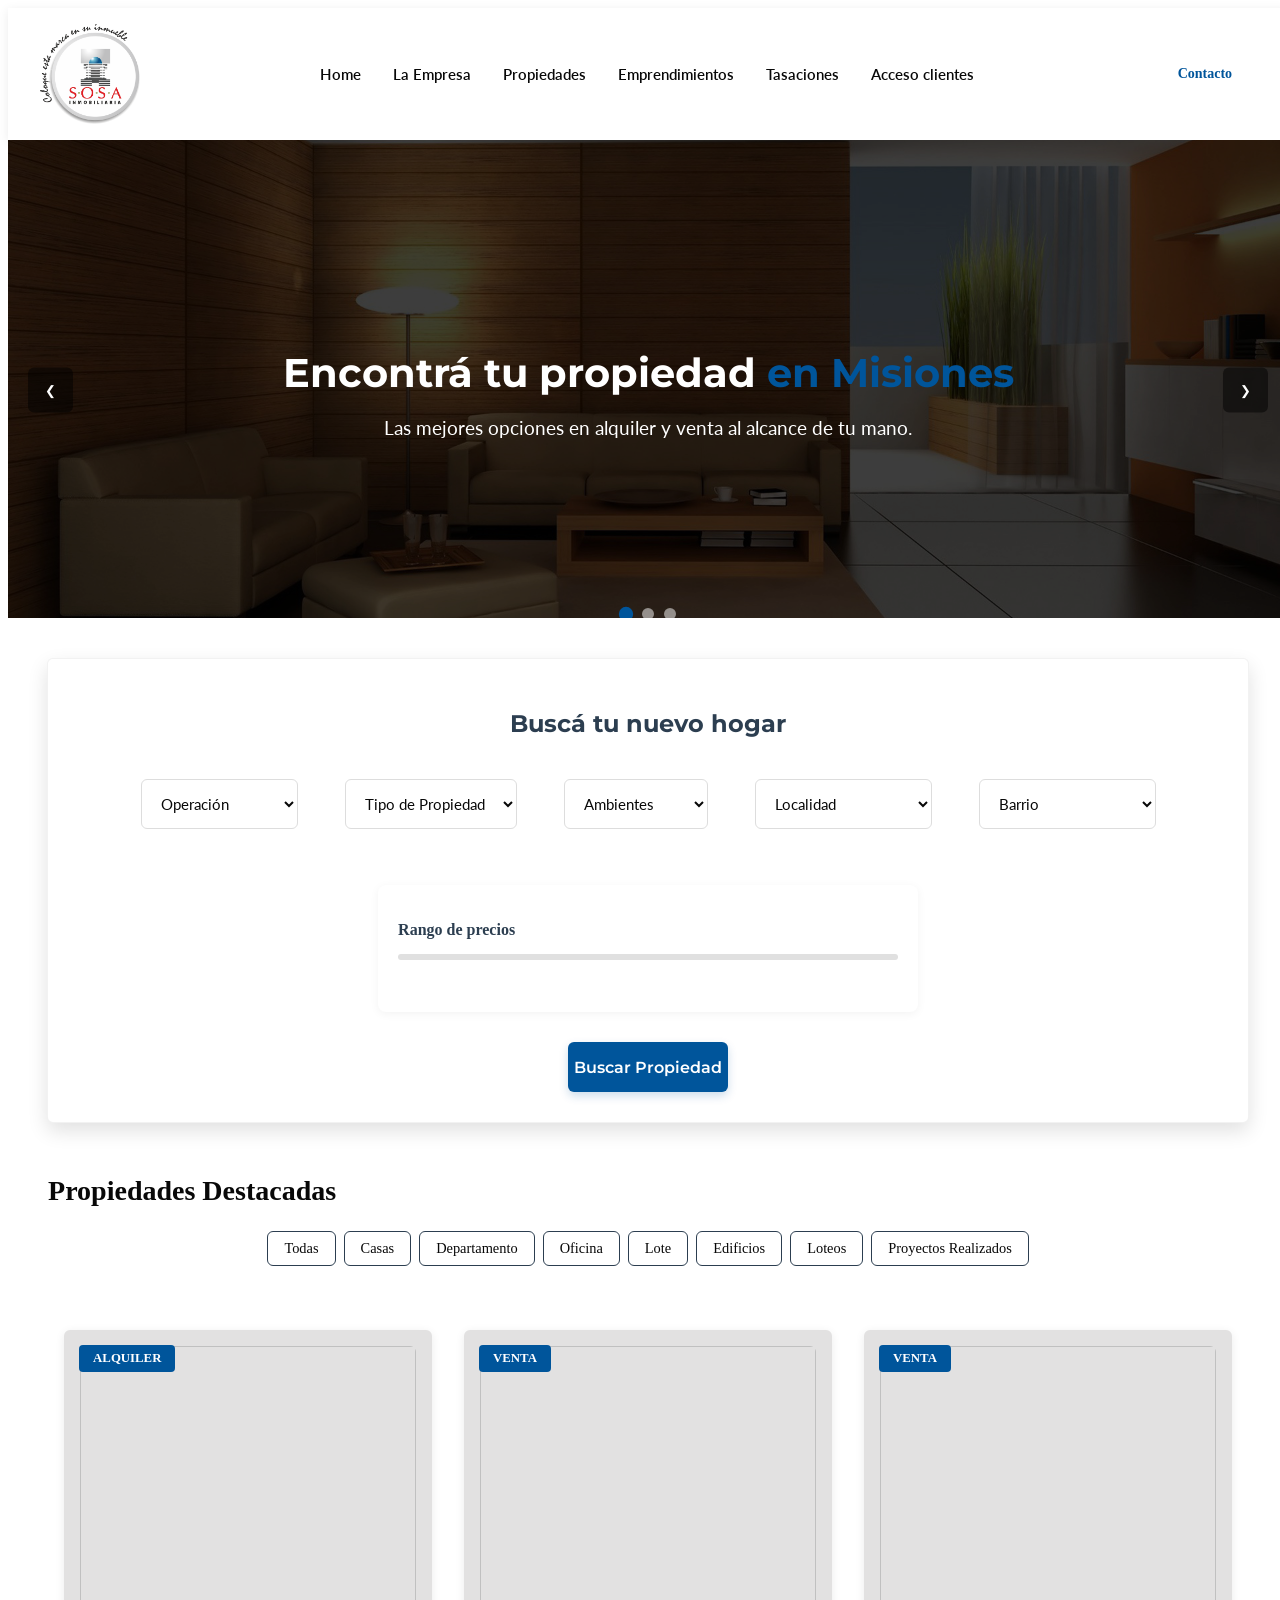
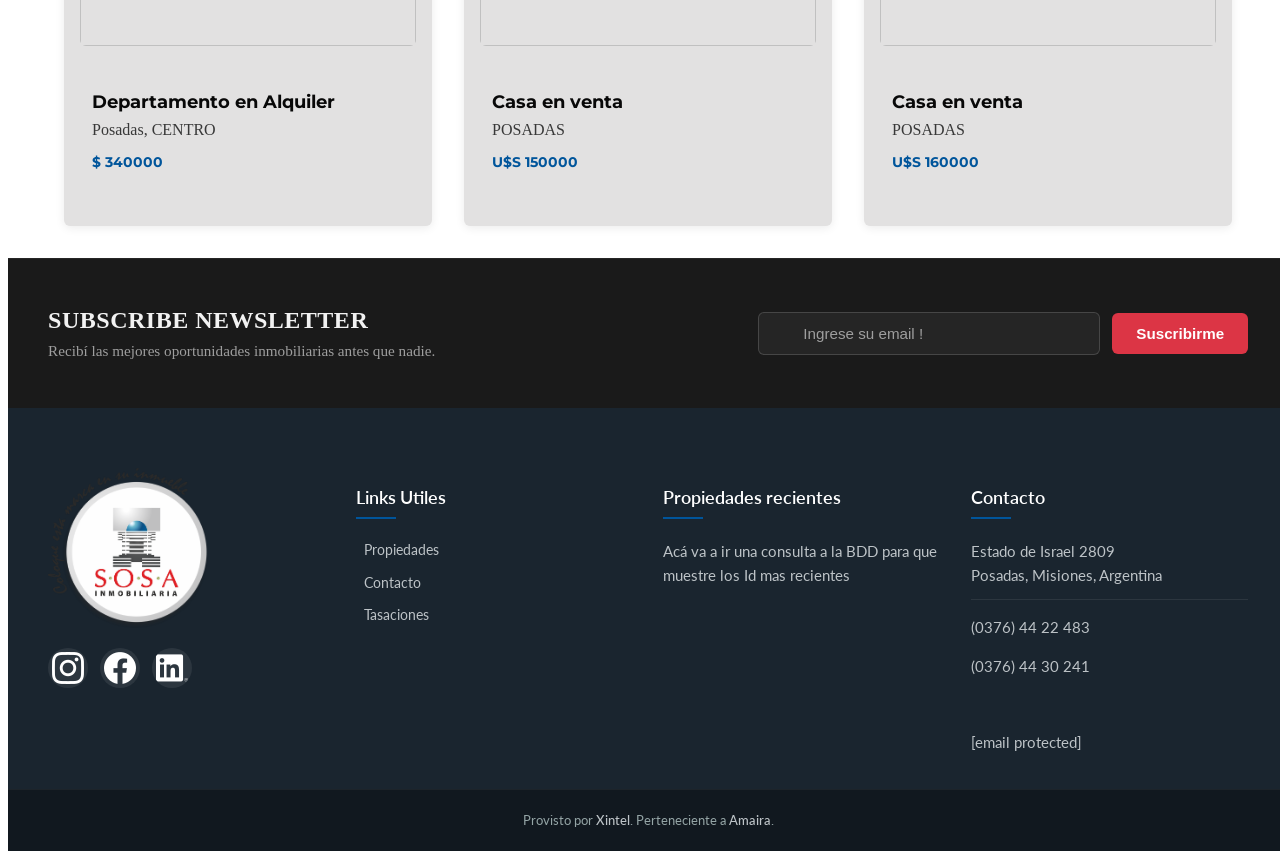
==== index.html @ c5b13b6d "Show: vistas y diseño" ====
<!doctype html>
<html class="no-js" lang="es">
    <head>
        <meta charset="UTF-8">
        <meta http-equiv="x-ua-compatible" content="ie=edge">
        <meta name="viewport" content="width=device-width, initial-scale=1.0">
        <title>Propiedades en alquiler y venta en Misiones</title>    
        <link rel="shortcut icon" type="image/x-icon" href="images/fav.png">
        
        <!-- CSS Estándar -->
        <link rel="stylesheet" href="css/bootstrap.min.css">
        <link rel="stylesheet" href="css/font-awesome.min.css">
        <link rel="stylesheet" href="css/nivo-slider.css">
        <link rel="stylesheet" href="css/jquery-ui.min.css">
        <link rel="stylesheet" href="css/styles-index.css">
        <link rel="stylesheet" href="css/responsive.css">
        
        <!-- Modernizr -->
        <script src="js/vendor/modernizr-2.8.3.min.js"></script>
        <link rel="stylesheet" href="https://code.jquery.com/ui/1.13.2/themes/base/jquery-ui.css">
        <script src="https://code.jquery.com/jquery-3.6.0.min.js"></script>
        <script src="https://code.jquery.com/ui/1.13.2/jquery-ui.min.js"></script>
    </head>
    <body>

<!-- Header Area Start Here -->
    <header class="main-header">
        <a href="index.html" class="logo">
            <img src="img/logo_empresa.png" alt="Logo Empresa">
        </a>
        <nav class="nav-menu">
            <ul>
                <li><a href="index.html" class="active">Home</a></li>
                <li><a href="laEmpresa.html">La Empresa</a></li>
                <li class="has-sub-menu">
                    <a href="#">Propiedades</a>
                    <ul class="sub-menu">
                        <li><a href="#propiedades">En venta</a></li>
                        <li><a href="#propiedades">En Alquiler</a></li>
                    </ul>
                </li>
                <li><a href="emprendimientos.html">Emprendimientos</a></li>
                <li><a href="tasaciones.html">Tasaciones</a></li>
                <li><a href="https://xintel.com.ar/alquileres/index.php?codemp=SOS" target="_blank">Acceso clientes</a></li>
            </ul>
        </nav>
        <a href="contacto.php" class="btn-contacto">Contacto</a>
    </header>
<!-- Header Area End Here -->        
        
    <!-- Slider / Hero Section Optimizado -->
    <div class="custom-slider">
        <div class="slides-container">
            <div class="slide active" style="background-image: url('img/1.jpg');">
                <div class="slide-content">
                    <h1>Encontrá tu propiedad <span>en Misiones</span></h1>
                    <p>Las mejores opciones en alquiler y venta al alcance de tu mano.</p>
                </div>
            </div>
            <div class="slide" style="background-image: url('img/2.jpg');">
                <div class="slide-content">
                    <h1>Casas y Departamentos</h1>
                    <p>Descubrí tu próximo hogar en las mejores zonas.</p>
                </div>
            </div>
            <div class="slide" style="background-image: url('img/3.jpg');">
                <div class="slide-content">
                    <h1>Invertí seguro</h1>
                    <p>Asesoramiento profesional en tasaciones y emprendimientos.</p>
                </div>
            </div>
        </div>

        <!-- Controles de navegación del carrusel -->
        <button class="slider-btn prev" aria-label="Anterior">&#10094;</button>
        <button class="slider-btn next" aria-label="Siguiente">&#10095;</button>

        <!-- Puntos indicadores -->
        <div class="slider-dots">
            <span class="dot active" data-index="0"></span>
            <span class="dot" data-index="1"></span>
            <span class="dot" data-index="2"></span>
        </div>
    </div>

        <!-- Filtros de búsqueda -->

    <div class="find-your-home-area">
        <div class="container">
            <div class="row">
                <div class="info-form">
                    <h2>Buscá tu nuevo hogar</h2>
                    <form class="formulario" action="propiedades.php" method="GET">
                        <div class="form-fields">                       
                            <!-- Operación -->
                            <!-- <div class=""> -->
                                <div class="single-field">
                                    <div class="input-box">
                                        <select name="ope">
                                            <option value="All">Operación</option>
                                            <option value="A">Alquiler</option>
                                            <option value="M">Venta Y Alquiler</option>
                                            <option value="V">Venta</option>
                                        </select>
                                    </div>
                                </div>
                            <!-- </div>                        -->
                            <!-- Tipo -->
                            <div class="col-lg-3 col-md-3 col-sm-6 col-xs-12">
                                <div class="single-field">
                                    <div class="input-box">
                                        <select name="tipo">
                                            <option value="All">Tipo de Propiedad</option>
                                            <option value="C">Casa</option>
                                            <option value="D">Departamento</option>
                                            <option value="E">Edificio</option>
                                            <option value="G">Galpón</option>
                                            <option value="L">Local</option>
                                            <option value="O">Oficina</option>
                                            <option value="Q">Quinta</option>
                                            <option value="T">Lote</option>
                                        </select>
                                    </div>
                                </div>
                            </div>                       
                            <!-- Ambientes -->
                            <div class="col-lg-3 col-md-3 col-sm-6 col-xs-12">
                                <div class="single-field">
                                    <div class="input-box">
                                        <select name="a1">
                                            <option value="All">Ambientes</option>
                                            <option value="0">0 Ambientes</option>
                                            <option value="1">1 Ambiente</option>
                                            <option value="2">2 Ambientes</option>
                                            <option value="3">3 Ambientes</option>
                                            <option value="4">4 Ambientes</option>
                                            <option value="5">5 Ambientes</option>
                                            <option value="6">6 Ambientes</option>
                                            <option value="7">7 Ambientes</option>
                                            <option value="8">8 Ambientes</option>
                                            <option value="10">10 Ambientes</option>
                                        </select>
                                    </div>
                                </div>
                            </div>                       
                            <!-- Localidad -->
                            <div class="col-lg-3 col-md-3 col-sm-6 col-xs-12">
                                <div class="single-field">
                                    <div class="input-box">
                                        <select name="loc" onclick="armar_abarrio();">
                                            <option value="All">Localidad</option>
                                            <option value="candelaria">Candelaria</option>
                                            <option value="garupa">Garupá</option>
                                            <option value="ita ibate">Itá Ibaté</option>
                                            <option value="ituzaingo">Ituzaingó</option>
                                            <option value="jardin america">Jardín América</option>
                                            <option value="posadas">Posadas</option>
                                            <option value="posadas- misiones">Posadas- Misiones</option>
                                        </select>
                                    </div>
                                </div>
                            </div>                       
                            <!-- Barrio -->
                            <!-- <div class="select-barrio"> -->
                                <div class="single-field">
                                    <div class="input-box">
                                        <select name="b">
                                            <option value="All">Barrio</option>
                                            <option value="AERO CLUB">Aero Club</option>
                                            <option value="BAHIA EL BRETE">Bahía El Brete</option>
                                            <option value="BARRIO CENTENARIO">Barrio Centenario</option>
                                            <option value="BARRIO TAJAMAR">Barrio Tajamar</option>
                                            <option value="BARRIOS TERRAZAS">Barrios Terrazas</option>
                                            <option value="CEN TRO">Centro</option>
                                            <option value="CH 150">Ch 150</option>
                                            <option value="CH. 114">Ch. 114</option>
                                            <option value="CHACRA 32-33">Chacra 32-33</option>
                                            <option value="COSTARENA">Costanera</option>
                                            <option value="EL LAGO">El Lago</option>
                                            <option value="EL PALMAR">El Palmar</option>
                                            <option value="Garupa">Garupá</option>
                                            <option value="Itaembe Mini">Itaembé Miní</option>
                                            <option value="LA CANDELARIA">La Candelaria</option>
                                            <option value="La Colina">La Colina</option>
                                            <option value="LAS TACUARITAS">Las Tacuaritas</option>
                                            <option value="Luz y Fuerza">Luz y Fuerza</option>
                                            <option value="MIGUEL LANUS">Miguel Lanús</option>
                                            <option value="PALOMAR">Palomar</option>
                                            <option value="Prosol">Prosol</option>
                                            <option value="PUNTA GALLINO">Punta Gallino</option>
                                            <option value="RINCON SANTA MARIA">Rincón Santa María</option>
                                            <option value="SAMSA">Samsa</option>
                                            <option value="SANTA CECILIA">Santa Cecilia</option>
                                            <option value="SANTA INES">Santa Inés</option>
                                            <option value="TAJAMAR">Tajamar</option>
                                            <option value="VILLA BLOSSET">Villa Blosset</option>
                                            <option value="VILLA SARITA">Villa Sarita</option>
                                            <option value="VILLA URQUIZA">Villa Urquiza</option>
                                        </select>
                                    </div>
                                </div>
                            <!-- </div> -->
                            
                            <!-- Rango de precios -->
                            <div class="price-filter-wrapper">
                                <div class="price-field-container">                                   
                                    <p>Rango de precios</p>
                                    <div id="slider-range"></div>
                                    <div class="price-area">
                                        <input type="text" id="amount" readonly>
                                        <input type="hidden" name="m" value="D">
                                        <input type="hidden" name="desde" id="desde" value="100000">
                                        <input type="hidden" name="hasta" id="hasta" value="400000">
                                    </div>
                                </div>
                            </div>                       
                            <!-- Botón Buscar -->
                            <div class="col-lg-3 col-md-3 col-sm-12 col-xs-12">
                                <div class="read-more">
                                    <button class="btn-buscar" type="submit">Buscar Propiedad</button>
                                </div>
                            </div>
                        </div>
                        <input type="hidden" name="p" value="0">
                    </form>
                </div>
            </div>
        </div>
    </div>
    <!-- Find Your Home End Here -->

    <!-- Feature Property Area Start Here -->
    <main class="main-propiedades">
        <div class="container">
            <div class="propiedad-row">
                <div class="section-title">
                    <h2>Propiedades Destacadas</h2>
                </div>
                <div class="property-menu">
                    <a href="propiedades.php?p=0">Todas</a>
                    <a href="propiedades.php?p=0&tipo=C">Casas</a>
                    <a href="propiedades.php?p=0&tipo=D">Departamento</a>
                    <a href="propiedades.php?p=0&tipo=O">Oficina</a>
                    <a href="propiedades.php?p=0&tipo=L">Lote</a>
                    <a href="emprendimientos.php?">Edificios</a>
                    <a href="loteos.php?">Loteos</a>
                    <a href="emprendimientos.php?">Proyectos Realizados</a>
                </div>
            </div>

            <section class="project-section">

                <div class="card-container">
                    <div class="card-header">
                        <div class="images">
                            <a href="show.html"> <!-- Consulta SQL para que cargue el show de cada propiedad -->
                                <div class="img-overlay"></div>
                                <img src="https://cdn-images.xintelweb.com/upload/a05a0572a101bb48b2e141840e890f38.jpg?1782924796" alt=""> <!-- consulta SQL para cargar la imagen de cada propiedad -->
                                <div class="icons-area">
                                    <span class="plus-icon">+</span>
                                </div>
                            </a>
                            <span>Alquiler</span> <!-- Consulta SQL para mostrar el tipo de operación -->
                        </div>
                    </div>
                    <div class="card-body">
                        <h3>Departamento en Alquiler</h3>
                        <div class="card-location">Posadas, CENTRO</div> <!-- Consulta SQL para mostrar la ubicación de cada propiedad -->
                    <p class="card-price">$ 340000</p> <!-- Consulta SQL para mostrar el precio de cada propiedad -->
                    </div>
                </div> 
                                            
                <div class="card-container">
                    <div class="card-header">
                        <div class="images">
                            <a href="casa-en-venta-ficha-sos2820">
                                <div class="img-overlay"></div>
                                <img src="https://cdn-images.xintelweb.com/upload/9ad8e3dd301663270cb05afa62511088.jpg?1774969032" alt="">
                                <div class="icons-area">
                                    <span class="plus-icon">+</span>
                                </div>
                            </a>
                            <span>Venta</span>
                        </div>
                    </div>
                    <div class="card-body">
                        <h3>Casa en venta</h3>
                        <div class="card-location">POSADAS</div>
                        <p class="card-price">U$S 150000</p>
                    </div>
                </div>

                <div class="card-container">
                    <div class="card-header">
                        <div class="images">
                            <a href="casa-en-venta-en-barrio-centenario-ficha-sos4101">
                                <div class="img-overlay"></div>
                                <img src="https://cdn-images.xintelweb.com/upload/sos4101_2.jpg?168714" alt="">
                                <div class="icons-area">
                                    <span class="plus-icon">+</span>
                                </div>
                            </a>
                            <span>Venta</span>
                        </div>
                    </div>
                    <div class="card-body">
                        <h3>Casa en venta</h3>
                        <div class="card-location">POSADAS</div>
                        <!-- <div class="descripcion">Acá va a ir una breve descripción del inmueble</div> -->
                        <p class="card-price">U$S 160000</p>
                    </div>
                </div>

                <!-- <div class="card-container">
                    <div class="card-header">
                        <div class="images">
                            <a href="casa-en-venta-en-barrio-centenario-ficha-sos4101">
                                <div class="img-overlay"></div>
                                <img src="https://cdn-images.xintelweb.com/upload/0f21e44ed7ebd3cf0ee7b790468f0e31.jpeg?1770051862">
                                <div class="icons-area">
                                    <span class="plus icon">+</span>
                                </div>
                            </a>
                            <span>Dto en Alquiler</span>
                        </div>
                    </div>
                    <div class="card-body">
                        <h3>Dto en Alquiler</h3>
                        <div class="card-location"> POSADAS, VILLA URQUIZA</div> 
                        <p class="card-price">$ 300000</p>
                    </div>
                </div> -->

                <!-- <div class="card-container">
                    <div class="card-header">
                        <div class="images">
                            <a href="departamento-en-alquiler-en-villa-urquiza-ficha-sos5385">
                                <div class="img-overlay"></div>
                                <img src="https://cdn-images.xintelweb.com/upload/sos4363_2.jpg?109651" alt="">
                                <div class="icons-area">
                                    <span class="plus-icon">+</span>
                                </div>
                            </a>
                            <span>Alquiler</span>
                        </div>
                    </div>
                    <div class="card-body">
                        <h3>Departamento en Alquiler</h3>
                        <div class="card-location">Posadas, VILLA URQUIZA</div>
                        <p class="card-price">$ 290000</p>
                    </div>
                </div> -->

                <!-- <div class="card-container">
                    <div class="card-header">
                        <div class="images">
                            <a href="departamento-en-alquiler-en-villa-urquiza-ficha-sos5385">
                                <div class="img-overlay"></div>
                                <img src="https://cdn-images.xintelweb.com/upload/sos5133_2.jpg?106668" alt="">
                                <div class="icons-area">
                                    <span class="plus-icon">+</span>
                                </div>
                            </a>
                            <span>Venta</span>
                        </div>
                    </div>
                    <div class="card-body">
                        <h3>Departamento en Venta</h3>
                        <div class="card-location">Posadas, VILLA BLOSSET</div>
                        <p class="card-price">U$S 94000</p>
                    </div>
                </div> -->

            </section>

        </div>
    </main>

<!-- Feature Property Area End Here --> 

<!-- Subscribe Area Start Here -->
    <div class="subscribe-area">
        <div class="container">
            <div class="subscribe-content">
                <div class="subscribe-text">
                    <h3>SUBSCRIBE NEWSLETTER</h3>
                    <p>Recibí las mejores oportunidades inmobiliarias antes que nadie.</p>
                </div>
                <div class="newsletter">
                    <form class="newsletter-form">
                        <div class="input-wrapper">
                            <i class="fa fa-envelope-o" aria-hidden="true"></i>
                            <input placeholder="Ingrese su email !"/>
                        </div>                                
                            <button type="submit" class="btn-subscribe">Suscribirme</button>
                    </form>
                </div>
            </div>
        </div>
    </div>
<!-- Subscribe Area End Here -->
<!-- Footer top area start -->
    <footer>
        <div id="footer" class="footer-top-area">
            <div class="container">
                <div class="row-footer">
                    <div class="col-lg-3 col-md-3 col-sm-6 col-xs-12">
                            <div class="footer-heading">
                            <a href="index.html"><img src="img/logo_empresa.png" alt=""></a>
                            <div class="footer-social-icons">
                                <ul>
                                    <li>
                                        <a href="https://www.facebook.com/Sosa.Inmobiliariaa">
                                            <img src="img/logo-instagram-dark.png" alt="Facebook">
                                        </a>
                                    </li>
                                    <li>
                                        <a href="https://www.facebook.com/Sosa.Inmobiliariaa">
                                            <img src="img/logo-facebook-dark.png" alt="Facebook">
                                        </a>
                                    </li>
                                    <li>
                                        <a href="https://www.linkedin.com/in/sosa-inmobiliaria-b6917927a/">
                                            <img src="img/logo-linkedin-dark.png" alt="Facebook">
                                        </a>
                                    </li>

                                </ul>
                            </div>
                        </div>
                    </div>
                    <div class="col-lg-3 col-md-3 col-sm-6 col-xs-12">
                        <div class="footer-heading">
                            <h2>Links Utiles</h2>
                            <div class="footer-two">
                                <nav>
                                    <ul>
                                    <li><a href="propiedades.php?p=0"><i class="fa fa-angle-right" aria-hidden="true"></i>Propiedades</a></li>
                                    <li><a href="contacto.php"><i class="fa fa-angle-right" aria-hidden="true"></i>Contacto</a></li>
                                    <li><a href="tasaciones.php"><i class="fa fa-angle-right" aria-hidden="true"></i>Tasaciones</a></li>
                                    </ul>
                                </nav>
                            </div>
                        </div>
                    </div>
                    <div class="col-lg-3 col-md-3 col-sm-6 col-xs-12">
                        <div class="footer-heading heading-margin">
                        <h2>Propiedades recientes</h2>
                        <div class="sweet-home">
                            <p class="futuros-links">Acá va a ir una consulta a la BDD para que muestre los Id mas recientes</p>
                        </div>                                  
                        </div>
                    </div>
                    <div class="col-lg-3 col-md-3 col-sm-6 col-xs-12">
                        <div class="footer-heading">
                        <h2>Contacto</h2>
                        <p class="footer-border-bottom">
                            <i class="fa fa-home" aria-hidden="true"></i> Estado de Israel 2809<br> Posadas, Misiones, Argentina 
                        </p>
                        <div class="celu">
                            <p class="phone">
                                (0376) 44 22 483
                            </p>
                            <p class="phone">
                                (0376) 44 30 241
                            </p>
                        </div>
                        <p>
                            <i class="fa fa-envelope" aria-hidden="true"></i> 
                            <a href="/cdn-cgi/l/email-protection#b9d0d7dfd6f9cad6cad8d0d7d4d6dbd0d5d0d8cbd0d897dad6d4"> 
                                <span class="__cf_email__" data-cfemail="365f58505976455945575f585b59545f5a5f57445f571855595b">[email&#160;protected]
                                </span>
                            </a>
                        </p>
                        </div>
                    </div>
                </div>
            </div>
        </div>
        <div class="footer-bottom-area">
            <div class="container">
                <div class="row-footer">
                    <div class="col-lg-12 col-md-12 col-sm-12 col-xs-12">
                        <div class="footer-bottom-left">                  
                            <p>Provisto por <a href="http://xintel.com.ar" rel="nofollow" target="_blank">Xintel</a>. Perteneciente a <a href="http://amaira.com.ar" rel="nofollow" target="_blank">Amaira</a>.</p>
                        </div>
                    </div>
                </div>
            </div>
        </div>
    </footer>
        <!-- Footer End Here --> 
		<!-- all js here -->
            <script src="script.js"></script>
		<!-- jquery latest version -->
        <script data-cfasync="false" src="/cdn-cgi/scripts/5c5dd728/cloudflare-static/email-decode.min.js"></script>
        <script src="js/vendor/jquery-1.12.0.min.js"></script>
		<!-- bootstrap js -->
        <script src="js/bootstrap.min.js"></script>
		<!-- owl.carousel js -->
        <script src="js/owl.carousel.min.js"></script>
		<!-- meanmenu js -->
        <script src="js/jquery.meanmenu.js"></script>
		<!-- jquery-ui js -->
        <script src="js/jquery-ui.min.js"></script>
		<!-- wow js -->
        <script src="js/wow.min.js"></script>
		<!-- plugins js -->
        <script src="js/plugins.js"></script>
        <!-- Nivo slider js-->    
        <script src="js/jquery.nivo.slider.js" type="text/javascript"></script>
        <script src="js/home.js" type="text/javascript"></script>      
        <!-- jquery.fancybox.pack js -->
        <script src="js/jquery.fancybox.pack.js"></script>        
        <!-- bxslider JS -->
        <script src="js/jquery.bxslider.min.js"></script>   
       <!--  Nice Select js -->
        <script src="js/jquery.nice-select.min.js" type="text/javascript"></script> 
        <!-- slick JS -->
        <script src="js/slick.min.js"></script>
       <!--  jquery isotope -->
        <script src="js/isotope.pkgd.min.js" type="text/javascript"></script>
        <script src="js/imagesloaded.pkgd.min.js" type="text/javascript"></script>
        <!-- jquery.counterup js -->
        <script src="js/jquery.counterup.min.js"></script>
        <script src="js/waypoints.min.js"></script>
		<!-- main js -->
        <!-- <script src="js/main.js?123ffsdsdssd"></script> -->
    <script type="module" src="https://static.cloudflareinsights.com/beacon.min.js/v4513226cdae34746b4dedf0b4dfa099e1781791509496" integrity="sha512-ZE9pZaUXND66v380QUtch/5sE9tPFh2zg45pR2PB0CVkCtOREv2AJKkSidISWkysEuQ0EH8faUU5du78bx87UQ==" data-cf-beacon='{"version":"2024.11.0","token":"5d7f53971cb947389f82f0b6e1d352ef","r":1}' crossorigin="anonymous"></script>
</body>
</html>
---- css/styles-index.css ----
@import url('https://fonts.googleapis.com/css?family=Lato:400,700,900|Montserrat:400,500,600,700,800');

/* -------------------------------------
    Template Name: Your template name 
    Template URI: http://periodicitems.com/
    Description: This is html5 template
    Author: periodicitems
    Author URI: http://periodicitems.com/
    Version: 1.0
--------------------------------------- */

/* COLORES Y SOMBRAS PREDETERMINADAS */

:root{
    /* PALETA DE COLORES DE SOSA INMOBILIARIA */
    --bg-color: #ffffff;
    --bg-header: #ffffff;
    --bg-dropdown: #ffffff;
    --bg-cards:#e2e1e1;
    --text-color: #080808;
    --text-dark: #2c3e50;
    --accent-color: #dc3545;         /* Rojo para el botón de contacto */
    --accent-hover: #bb2d3b;
    --sub-text-color: #383838;
    --hover-color:#00559b;

    /* SOMBRAS */
    --shadow-header: 0 2px 10px rgba(0, 0, 0, 0.08);
    --shadow-dropdown: 0 8px 20px rgba(0, 0, 0, 0.12);
    --border-radius: 6px;

    /* TIPOGRAFÍAS */
    --font-base:'Lato', sans-serif;
    --font-heading:'Montserrat', sans-serif;

    /* TRANSICIONES */
    --transition: all 0.5s ease 0s;
    --transition-speed: 0.3s;
    --transition-ease: ease-in-out;

    /* COMPONENTES */
    --element-height:50px;
    --spacing-base:28px;
}

/* Posible btn de tema oscuro */


/* ==========================================
    ESTRUCTURA Y NAVEGACIÓN DEL HEADER
   ========================================== */
body{
    background-color: var(--bg-color);
    /* background-color: blue; */
    width: 100%;
    padding: 0.1px;
    /* box-sizing: border-box; */
} 

/* Contenedor general del Header */
.main-header{
  display: flex;
  align-items: center;
  justify-content: space-between;
  padding: 1rem 2rem;
  /* background-color: var(--bg-color); */
  /* background-color: red; */
  box-shadow: var(--shadow-header);
  width: 100%;
  box-sizing: border-box;
}

.logo img{
  height: 100px;
  width: auto;
  display: block;
  transition: transform var(--transition-speed) var(--transition-ease);
}

.logo img:hover {
  transform: scale(1.02);
}

/* Menú Principal */
.nav-menu ul {
  display: flex;
  align-items: center;
  list-style: none;
  margin: 0;
  padding: 0;
  gap: 2rem;
}

.nav-menu ul > li {
  position: relative;
}

.nav-menu a {
  text-decoration: none;
  color: var(--text-color);
  font-weight: 600;
  font-family: var(--font-base);
  font-size: 0.95rem;
  padding: 10px 0;
  display: inline-flex;
  align-items: center;
  gap: 6px;
  transition: color var(--transition-speed) var(--transition-ease);
  position: relative;
}

.nav-menu a:hover,
.nav-menu a:active{
  color: var(--hover-color);
}


/* Indicador animado debajo de cada enlace */
.nav-menu ul > li > a::after {
  content: '';
  position: absolute;
  bottom: 0;
  left: 0;
  width: 0%;
  height: 2px;
  background-color: var(--hover-color);
  transition: width var(--transition-speed) var(--transition-ease);
}

/* Hover y Estado Activo */
.nav-menu  ul > li:hover > a,
.nav-menu  ul > li.active > a {
  color: var(--hover-color);
}

.nav-menu  ul > li:hover > a::after,
.nav-menu  ul > li.active > a::after {
  width: 100%;
}

/* Ícono del desplegable */
.nav-menu ul > li > a i {
  font-size: 12px;
  transition: transform var(--transition-speed) var(--transition-ease);
}

.nav-menu nav > ul > li:hover > a i {
  transform: rotate(180deg);
}

/* ==========================================
   3. SUBMENÚ DESPLEGABLE
   ========================================== */
.nav-menu .sub-menu {
  position: absolute;
  top: 100%;
  left: 0;
  min-width: 120px;
  background-color: var(--bg-dropdown);
  box-shadow: var(--shadow-dropdown);
  border-radius: var(--border-radius);
  padding: 8px 0;
  list-style: none;
  margin: 0;
  
  /* Animación de apertura suave */
  display: flex;
  flex-direction: column;
  align-items: flex-start;
  gap: 0;

  opacity: 0;
  visibility: hidden;
  transform: translateY(10px);
  transition: all var(--transition-speed) var(--transition-ease);
  z-index: 1050;
}

/* Revelar el submenú al pasar el cursor */
.nav-menu ul > li:hover .sub-menu {
  opacity: 1;
  visibility: visible;
  transform: translateY(0);
}
.nav-menu .sub-menu li{
  position: static;
  width: 100%;
}

.nav-menu .sub-menu li a {
  display: block;
  padding: 10px 18px;
  font-family: var(--font-heading);
  font-size: 14px;
  color: var(--text-dark);
  font-weight: 500;
  text-decoration: none;
  transition: background-color var(--transition-speed), color var(--transition-speed);
}

.nav-menu .sub-menu li a::after {
  display: none; 
}

.nav-menu .sub-menu li a:hover {
  background-color: rgba(0, 85, 155, 0.08);
  color: var(--hover-color);
}


/* ==========================================
   4. BOTÓN DESTACADO (CONTACTO)
   ========================================== */

.btn-contacto{
  color: var(--hover-color);
  padding: 10px 24px;
  border-radius: var(--border-radius);
  font-family: var(--font-family);
  font-weight: 600;
  font-size: 14px;
  text-decoration: none;
  text-align: center;
  border: none;
  transition: all var(--transition-speed) var(--transition-ease);
}

.btn-contacto:hover {
  background-color:var(--hover-color);
  color: var(--bg-color);
  transform: translateY(-2px);
  /* box-shadow: 0 6px 15px rgba(220, 53, 69, 0.35); */
}

/* 
 */
 /* ==========================================
   SECCIÓN SLIDER (Nivo Slider / Hero Area)
   ========================================== */

.custom-slider {
  position: relative;
  width: 100%;
  height: 500px;
  overflow: hidden;
  margin-bottom: var(--spacing-base);
}

.slides-container {
  position: relative;
  width: 100%;
  height: 100%;
}

.slide {
  position: absolute;
  top: 0;
  left: 0;
  width: 100%;
  height: 100%;
  background-size: cover;
  background-position: center;
  opacity: 0;
  transition: opacity 0.8s ease-in-out;
  display: flex;
  align-items: center;
  justify-content: center;
  text-align: center;
}

.slide.active {
  opacity: 1;
  z-index: 2;
}

/* Capa oscura translúcida para que resalte el texto */
.slide::after {
  content: '';
  position: absolute;
  inset: 0;
  background: rgba(0, 0, 0, 0.4);
  z-index: 1;
}

.slide-content {
  position: relative;
  z-index: 3;
  color: var(--bg-color);
  max-width: 800px;
  padding: 0 20px;
}

.slide-content h1 {
  font-family: var(--font-heading);
  font-size: 2.5rem;
  font-weight: 700;
  margin-bottom: 15px;
}

.slide-content h1 span {
  color: var(--hover-color);
}

.slide-content p {
  font-family: var(--font-base);
  font-size: 1.2rem;
}

/* Botones de navegación (Flechas) */
.slider-btn {
  position: absolute;
  top: 50%;
  transform: translateY(-50%);
  background: rgba(0, 0, 0, 0.5);
  color: var(--bg-color);
  border: none;
  width: 45px;
  height: 45px;
  cursor: pointer;
  z-index: 10;
  border-radius: var(--border-radius);
  transition: background var(--transition-speed);
}

.slider-btn:hover {
  background: var(--hover-color);
}

.slider-btn.prev { left: 20px; }
.slider-btn.next { right: 20px; }

/* Puntos indicadores (Dots) */
.slider-dots {
  position: absolute;
  bottom: 20px;
  left: 50%;
  transform: translateX(-50%);
  display: flex;
  gap: 10px;
  z-index: 10;
}

.dot {
  width: 12px;
  height: 12px;
  background: rgba(255, 255, 255, 0.5);
  border-radius: 50%;
  cursor: pointer;
  transition: background var(--transition-speed);
}

.dot.active {
  background: var(--hover-color);
  transform: scale(1.2);
}

/* ==========================================
   RESPONSIVIDAD
   ========================================== */
@media (max-width: 768px) {
  #ensign-nivoslider,
  #ensign-nivoslider img {
    height: 320px;
  }

  .title-container h1,
  .title-container h2 {
    font-size: 1.8rem;
  }

  .title-container p {
    font-size: 0.95rem;
  }
}

/* ==========================================
   SECCIÓN DE FILTROS / BUSCADOR
   ========================================== */
.find-your-home-area {
  position: relative;
  justify-content: center;
  background-color: var(--bg-color);
  padding: 40px 0 20px;
  margin-top: -50px; /* Eleva ligeramente el buscador para solaparlo con el slider */
  z-index: 10;
  display: flex;
  width: 100%;
  box-sizing: border-box;
}
.find-your-home-area .container,
.find-your-home-area .row {
  display: flex;
  justify-content: center;
  width: 100%;
  margin: 0 auto;
}

.info-form {
  justify-content: center;
  display: flex;
  flex-direction: column;
  align-items: center;
  background: var(--bg-color);
  padding: 30px;
  border-radius: var(--border-radius);
  box-shadow: var(--shadow-dropdown);
  border: 1px solid rgba(0, 0, 0, 0.05);
  width: 100%;
  max-width: 1140px; /* Limita el ancho máximo para que no se expanda de más */
  margin: 0 auto;
}

.info-form h2 {
  font-family: var(--font-heading);
  font-size: 1.5rem;
  font-weight: 700;
  color: var(--text-dark);
  margin-bottom: 25px;
  text-align: center;
  width: 100%;
}

.form-fields {
  display: flex;
  flex-wrap: wrap;
  /* flex-direction: row; */
  gap: 15px 15px;
  /* background-color: blue; */
  justify-content: center;
}

.info-form form {
  width: 100%;
  /* justify-content: center; */
}

.formulario{
  justify-content: center;
}

/* Campos individuales y selects */
.single-field {
  margin-bottom: 10px;
  /* background-color: yellow; */
}

.single-field p {
  font-family: var(--font-base);
  font-size: 0.9rem;
  color: var(--sub-text-color);
  margin-bottom: 8px;
  font-weight: 600;
}

.input-box{
  /* background-color: violet; */
  padding: 1rem;
}


.input-box select,
.price-area input[type="text"] {
  width: 100%;
  height: var(--element-height);
  padding: 0 15px;
  border: 1px solid #ddd;
  border-radius: var(--border-radius);
  background-color: var(--bg-color);
  font-family: var(--font-base);
  font-size: 0.95rem;
  color: var(--text-color);
  transition: var(--transition-speed);
}

.input-box select:focus,
.price-area input[type="text"]:focus {
  border-color: var(--hover-color);
  outline: none;
  box-shadow: 0 0 0 3px rgba(0, 85, 155, 0.15);
}

.price-filter-wrapper {
  display: flex;
  justify-content: center;
  width: 100%;
  margin: 15px 0;          /* Equivalente al col-lg-6 (ocupa la mitad de la fila) */
    /* padding: 0 15px;     Espaciado interno de seguridad estilo gutters */
    /* box-sizing: border-box; */
    /* margin-bottom: 20px; */
}
/* Estilo general del contenedor del campo */
.price-field-container {
  /* display: flex; */
  /* flex-direction: column; */
  align-items: center;
  width: 100%;
  max-width: 500px;
    background-color: #ffffff;
    padding: 20px;
    border-radius: 8px;
    box-shadow: 0 2px 10px rgba(0, 0, 0, 0.05);
}
.price-field-container p {
    font-weight: 600;
    margin-bottom: 15px;
    color: #2c3e50;
}

/* 1. La barra base del slider que genera jQuery UI */
#slider-range.ui-slider {
    position: relative;
    text-align: left;
    height: 8px;              /* Grosor de la barra */
    background-color: #e0e0e0; /* Color de fondo de la barra inactiva */
    border-radius: 4px;
    margin-bottom: 20px;
}

/* 2. El sector coloreado entre las dos perillas */
#slider-range .ui-slider-range {
    position: absolute;
    z-index: 1;
    font-size: .7em;
    display: block;
    border: 0;
    background-position: 0 0;
    background-color: #00559b; /* Color corporativo de la barra seleccionada */
    height: 100%;
    border-radius: 4px;
}

/* 3. Las perillas (manijas) para arrastrar */
#slider-range .ui-slider-handle {
    position: absolute;
    z-index: 2;
    width: 20px;               /* Ancho de la perilla */
    height: 20px;              /* Alto de la perilla */
    border-radius: 50%;        /* Las hace circulares */
    background-color: #ffffff; /* Color interno de la perilla */
    border: 2px solid #00559b; /* Borde de color */
    cursor: pointer;
    outline: none;
    top: -6px;                 /* Ajuste vertical para centrarla en la barra */
    margin-left: -10px;        /* Centrado horizontal exacto */
    box-shadow: 0 2px 5px rgba(0,0,0,0.2);
    transition: transform 0.1s ease;
}

/* Efecto al pasar el cursor o hacer clic en la perilla */
#slider-range .ui-slider-handle:hover,
#slider-range .ui-slider-handle:focus {
    transform: scale(1.1);
}

/* Área de los inputs de texto y ocultos */
.price-area {
    margin-top: 15px;
    display: flex;
    justify-content: space-between;
}

#amount {
    border: none;
    background: transparent;
    font-weight: bold;
    color: #00559b;
    font-size: 14px;
    width: 100%;
}
/* Slider de Rango de precios */
#slider-range {
  margin-bottom: 10px;
  height: 6px;
  background-color: #e0e0e0;
  border-radius: 3px;
}

.price-area input[type="text"] {
  text-align: center;
  font-weight: 600;
  border: none;
  background: transparent;
  padding: 0;
  height: auto;
  color: var(--hover-color);
}

/* Botón de búsqueda principal */
.read-more {
  display: flex;
  align-items: flex-end;
  height: 100%;
}

.btn-buscar {
  width: 100%;
  height: var(--element-height);
  background-color: var(--hover-color) !important;
  color: #ffffff !important;
  border: none !important;
  border-radius: var(--border-radius);
  font-family: var(--font-heading);
  font-weight: 600;
  font-size: 1rem;
  cursor: pointer;
  transition: var(--transition-speed);
  box-shadow: 0 4px 10px rgba(0, 85, 155, 0.2);
}

.btn-buscar:hover {
  background-color: #003f73 !important;
  transform: translateY(-2px);
  box-shadow: 0 6px 15px rgba(0, 85, 155, 0.3);
}

/* Elemento decorativo inferior (Sombra y flecha) */
.find-your-home-area .shadow {
  position: relative;
  margin-top: 20px;
}

.find-your-home-area .shadow i {
  position: absolute;
  font-size: 30px;
  left: 0;
  width: 100%;
  top: 10px;
  color: var(--sub-text-color);
  transition: transform var(--transition-speed);
}

.find-your-home-area .shadow i:hover {
  transform: translateY(3px);
  color: var(--hover-color);
}

.property-img {
    height: 300px;
    width: 100%;
    object-fit: cover;
}

/* ==========================================
  SECCIÓN DE PROPIEDADES EN TARJETAS
   ========================================== */

.propiedad-row{
  /* background-color: green;  */
  display: flex;
  flex-direction: column;
  gap:1.5rem;
  margin: 2rem auto;
  padding: 0 1rem;
  max-width: 1200px;
}
.section-title h2{
  justify-self: center;
  font-size: 1.75rem;
  font-weight: 700;
  color: var(--text-color);
  margin: 0;
}

.property-menu{
  color:var(--text-color);
  /* background-color: red; */
  display: flex;
  flex-wrap: wrap;
  gap: 0.5rem;
  justify-content: center;
  align-items: center;
}

.property-menu a{
  text-decoration: none;
  padding: 0.5rem 1rem;
  font-size: 0.9rem;
  font-weight: 500;
  color: var(--text-color);
  border:solid 1px var(--text-dark);
  border-radius: var(--border-radius);
  transition: var(--transition);
}

.property-menu a:hover{
  background-color: var(--hover-color);
  color: var(--bg-color);
}

/* Contenedor de la sección para centrar y dar espacio */
.project-section {
    padding: 2rem 1rem;
    /* background-color: red; */
    display: flex;
    flex-wrap: wrap;
    /* flex-direction: row;  */
    justify-content: center;
    align-items: center;
    gap: 2rem;
    max-width: 1200px;
    margin:0 auto;
}
.project-section .card-container{
  flex: 0 1 calc(33.333% - 2rem);
  box-sizing: border-box;
}

/* Tarjeta principal con diseño moderno */
.card-container {
    background-color: var(--bg-cards);
    /* border: 1px solid rgba(0, 0, 0, 0.05); */
    border-radius: var(--border-radius);
    color: var(--text-color);
    overflow: hidden;
    /* padding: 1.5rem; */
    display: flex;
    flex-direction: column;
    width: 100%;
    max-width: 380px;
    height: 100%;
    box-shadow: var(--shadow-header);
    transition: var(--transition);
}

/* Efecto hover elegante para la tarjeta */
/* .card-container:hover {
    transform: translateY(-5px);
    box-shadow: var(--shadow-dropdown);
    border-color: var(--hover-color);
} */

/* Cabecera de la tarjeta */
.card-header {
    display: flex;
    flex-direction: column;
    margin: 0;
    padding: 0;
}

.card-header .images {
    position: relative;
    /* width: 100%; */
    overflow: hidden;
    padding: 1rem;
    /* background-color: var(--bg-header); */
    /* background-color: red; */
}

.card-header .images img {
    width: 100%;
    height: 300px;
    object-fit: cover;
    transition: var(--transition);
    border-radius: var(--border-radius);
    display: block;
}

.card-header .images .img-overlay{
  position: absolute;
  top: 0;
  left: 0;
  width: 100%;
  background-color: rgba(0, 0, 0, 0.137);
  transition: background-color 0.3s ease;
  z-index: 1;
}

.card-container:hover .card-header .images img {
    transform: scale(1.03);
}

/* Área de iconos */

.card-container:hover .card-header .images .img-overlay {
    background-color: rgba(0, 0, 0, 0.35); /* Oscurece un 35% la imagen */
}

/* Etiqueta de Operación (Venta / Alquiler) */
.card-header .images span:not(.icons-area span) {
    position: absolute;
    top: 15px;
    left: 15px;
    background-color: var(--hover-color);
    color: var(--bg-color);
    padding: 6px 14px;
    font-size: 0.80rem;
    font-weight: 700;
    border-radius: 4px;
    text-transform: uppercase;
    z-index: 2;
}

/* Ícono circular central con el "+" */
.card-header .icons-area {
    position: absolute;
    top: 50%;
    left: 50%;
    transform: translate(-50%, -50%) scale(0.8); /* Centrado perfecto y ligeramente oculto inicialmente */
    width: 45px;
    height: 45px;
    background-color: var(--bg-dropdown, #ffffff);
    color: var(--text-color, #080808);
    border-radius: 50%; /* Forma circular */
    display: flex;
    align-items: center;
    justify-content: center;
    opacity: 0; /* Invisible hasta hacer hover */
    transition: all 0.3s ease;
    z-index: 2;
    box-shadow: 0 4px 10px rgba(0, 0, 0, 0.2);
}

.card-header .icons-area .plus-icon {
    font-size: 1.5rem;
    font-weight: 400;
    line-height: 1;
    margin-top: -2px; /* Pequeño ajuste óptico para centrar el símbolo + */
}

/* Animación de aparición del botón circular al hacer hover en la tarjeta */
.card-container:hover .card-header .icons-area {
    opacity: 1;
    transform: translate(-50%, -50%) scale(1);
}

.card-header .icons-area:hover {
    background-color: var(--hover-color);
    color: #ffffff;
}

.card-header .icons-area {
    position: absolute;
    bottom: 15px;
    right: 15px;
    z-index: 2;
}

.card-header .icons-area ul {
    margin: 0;
    padding: 0;
    list-style: none;
}

.card-header .icons-area ul li a {
    display: flex;
    align-items: center;
    justify-content: center;
    width: 42px;
    height: 42px;
    background-color: var(--bg-dropdown);
    color: var(--text-color);
    border-radius: 50%;
    box-shadow: var(--shadow-dropdown);
    transition: var(--transition);
}

.card-header .icons-area ul li a:hover {
    background-color: var(--hover-color);
    color: #ffffff;
}

/* Cuerpo de la Tarjeta */
.card-body {
    padding: var(--spacing-base);
    display: flex;
    flex-direction: column;
    gap: 8px;
    flex-grow: 1;
    /* background-color: var(--bg-color); */
}

/* Textos */
.card-body h3 {
    font-family: var(--font-heading);
    font-size: 1.15rem;
    margin: 0;
    font-weight: 700;
}

.card-body h3 a {
    color: var(--text-dark);
    text-decoration: none;
    transition: var(--transition);
}

.card-body h3 a:hover {
    color: var(--hover-color);
}

/* Precio destacado con el color principal de hover (o acento si prefieres) */
.card-price {
    font-family: var(--font-heading);
    font-size: 1.25rem;
    font-weight: 700;
    color: var(--hover-color);
    margin:5px 0 0 0;
}

/* Ubicación y subtítulos */
.card-location {
    display: flex;
    align-items: center;
    gap: 8px;
    color: var(--sub-text-color);
    font-size: 1rem;
}

.card-location i {
    color: var(--hover-color);
}

.card-body p {
    /* color: var(--muted, #9e9e9e); */
    font-size: 0.9rem;
    line-height: 1.5;
    margin-bottom: 1.5rem;
}

/* Botones de acción */
.card-footer {
    display: flex;
    gap: 0.75rem;
}

.btn-primary, .btn-secondary {
    flex: 1;
    padding: 0.6rem 1rem;
    border-radius: 6px;
    font-size: 0.85rem;
    font-weight: 600;
    text-align: center;
    text-decoration: none;
    transition: background-color 0.2s ease, opacity 0.2s ease;
}

.btn-primary {
    background-color: var(--text, #f2f2f2);
    color: var(--bg, #141414);
}

.btn-primary:hover {
    opacity: 0.9;
}

.btn-secondary {
    background-color: transparent;
    color: var(--text-color, #f2f2f2);
    border: 1px solid var(--muted, #9e9e9e);
}

.btn-secondary:hover {
    background-color: rgba(255, 255, 255, 0.05);
    border-color: var(--text, #f2f2f2);
}

/* ==========================================
  SECCIÓN DE SUSCRIPCIÓN
   ========================================== */
/* Contenedor principal de la sección */
.subscribe-area {
    background-color: var(--bg-secondary, #1a1a1a); /* Un tono distinguido antes del footer */
    color: var(--text-light, #f2f2f2);
    padding: 3rem 1.5rem;
    border-top: 1px solid rgba(255, 255, 255, 0.05);
}

.subscribe-area .container {
    max-width: 1200px;
    margin: 0 auto;
}

/* Estructura interna con Flexbox */
.subscribe-content {
    display: flex;
    justify-content: space-between;
    align-items: center;
    flex-wrap: wrap;
    gap: 2rem;
}

/* Título y subtítulo */
.subscribe-text h3 {
    margin: 0 0 0.5rem 0;
    font-size: 1.5rem;
    font-weight: 600;
    letter-spacing: 0.5px;
}

.subscribe-text p {
    margin: 0;
    color: var(--muted, #9e9e9e);
    font-size: 0.95rem;
}

/* Formulario */
.newsletter-form {
    display: flex;
    gap: 0.75rem;
    flex-wrap: wrap;
    align-items: center;
}

/* Contenedor del input con su ícono */
.input-wrapper {
    position: relative;
    display: flex;
    align-items: center;
}

.input-wrapper i {
    position: absolute;
    left: 15px;
    color: var(--muted, #9e9e9e);
    font-size: 1rem;
}

.input-wrapper input {
    background-color: rgba(255, 255, 255, 0.05);
    border: 1px solid rgba(255, 255, 255, 0.15);
    border-radius: 6px;
    padding: 0.75rem 1rem 0.75rem 2.75rem; /* Espacio a la izquierda para el ícono */
    color: var(--text-light, #f2f2f2);
    font-size: 0.95rem;
    outline: none;
    width: 280px;
    transition: border-color 0.2s ease, background-color 0.2s ease;
}

.input-wrapper input::placeholder {
    color: var(--muted, #9e9e9e);
}

.input-wrapper input:focus {
    border-color: var(--text-light, #f2f2f2);
    background-color: rgba(255, 255, 255, 0.08);
}

/* Botón de suscripción */
.btn-subscribe {
    background-color: var(--accent-color, #dc3545); /* O tu color primario corporativo */
    color: #ffffff;
    border: none;
    border-radius: 6px;
    padding: 0.75rem 1.5rem;
    font-size: 0.95rem;
    font-weight: 600;
    cursor: pointer;
    transition: opacity 0.2s ease, transform 0.2s ease;
}

.btn-subscribe:hover {
    opacity: 0.9;
    transform: translateY(-2px);
}


/* ==========================================================
   ESTILOS DEL FOOTER - INMOBILIARIA
   ================================================---------- */

footer {
    background-color: #1a252f; /* Fondo oscuro institucional */
    color: #ecf0f1;
    font-family: var(--font-base, sans-serif);
    font-size: 14px;
    line-height: 1.6;
}

/* Área superior del footer */
.footer-top-area {
    padding: 60px 0 30px 0;
}

/* Contenedor general que reemplaza a las filas de Bootstrap */
.footer-top-area .container,
.footer-bottom-area .container {
    max-width: 1200px;
    margin: 0 auto;
    padding: 0 20px;
}

.footer-top-area .row-footer {
    display: flex;
    flex-wrap: wrap;       /* Permite que las columnas bajen en pantallas chicas */
    justify-content: space-between;
    gap: 30px;
}

/* Cada columna del footer (reemplaza los col-lg-3) */
.footer-top-area .row-footer > div {
    flex: 1;
    min-width: 250px;      /* Ancho mínimo antes de pasar a la siguiente línea */
}

/* Estilos de los títulos */
.footer-heading h2 {
    font-size: 18px;
    font-weight: 600;
    color: #ffffff;
    margin-bottom: 20px;
    position: relative;
    padding-bottom: 8px;
}

/* Línea sutil decorativa debajo de los títulos */
.footer-heading h2::after {
    content: '';
    position: absolute;
    left: 0;
    bottom: 0;
    width: 40px;
    height: 2px;
    background-color: #00559b; /* Color de acento corporativo */
}

/* Logo e imagen principal del footer */
.footer-heading img {
    max-width: 160px;
    margin-bottom: 20px;
    display: block;
}

/* Iconos de Redes Sociales */
.footer-social-icons ul {
    display: flex;
    gap: 12px;
    list-style: none;
    padding: 0;
    margin: 0;
    align-items:center; 
}

.footer-social-icons ul li a {
    display: flex;
    align-items: center;
    justify-content: center;
    width: 40px;
    height: 40px;
    background-color: rgba(255, 255, 255, 0.08);
    color: #ffffff;
    border-radius: 50%;
    text-decoration: none;
    position: relative;
    transition: background-color 0.2s ease, transform 0.2s ease;
    overflow: hidden;
}
.footer-social-icons ul li a img{
  width: 32px;
  height: 32px;
  object-fit: contain;
  display: block;
  margin: auto;
}

/* Estilo para los demás que usan fuentes */
.footer-social-icons ul li a i {
    font-size: 16px;
}

.footer-social-icons ul li a:hover {
    background-color: var(--hover-color);
    transform: translateY(-3px);
}

/* Links Útiles (Navegación) */
.footer-two nav ul {
    list-style: none;
    padding: 0;
    margin: 0;
}

.footer-two nav ul li {
    margin-bottom: 10px;
}

.footer-two nav ul li a {
    color: #bdc3c7;
    text-decoration: none;
    transition: color 0.2s ease, padding-left 0.2s ease;
    display: inline-block;
}

.footer-two nav ul li a i {
    margin-right: 8px;
    font-size: 12px;
    color: #00559b;
}

.footer-two nav ul li a:hover {
    color: #ffffff;
    padding-left: 5px; /* Pequeño efecto de desplazamiento al pasar el cursor */
}

/* Bloque de Contacto */
.footer-heading p {
    color: #bdc3c7;
    margin-bottom: 5px;
    font-size: 13.5px;
}

/* .footer-heading{
  background-color: red;
} */

.footer-heading p {
    /* color: #00559b; */
    /* margin-right: 8px; */
    font-size: 15px;
}

.footer-heading p a {
    color: #bdc3c7;
    text-decoration: none;
    transition: color 0.2s ease;
}

.footer-heading p a:hover {
    color: #ffffff;
    text-decoration: underline;
}

.footer-border-bottom {
    padding-bottom: 12px;
    border-bottom: 1px solid rgba(255, 255, 255, 0.08);
}
.celu{
  color: #95a5a6;
  /* background-color: green; */
  padding-bottom:2rem ;
}

/* Área inferior del footer (Copyright / Proveedor) */
.footer-bottom-area {
    background-color: #11181f; /* Un tono más oscuro para la base */
    padding: 20px 0;
    border-top: 1px solid rgba(255, 255, 255, 0.05);
    text-align: center;
}

.footer-bottom-left p {
    margin: 0;
    color: #95a5a6;
    font-size: 13px;
}

.footer-bottom-left a {
    color: #bdc3c7;
    text-decoration: none;
    font-weight: 500;
}

.footer-bottom-left a:hover {
    color: #ffffff;
    text-decoration: underline;
}

/* ==========================================================
   DISEÑO RESPONSIVO (Móviles y Tablets)
   ================================================---------- */
@media (max-width: 768px) {
    .footer-top-area .row-footer {
        flex-direction: column; /* Apila las columnas verticalmente en pantallas chicas */
        gap: 40px;
    }
    
    .footer-top-area .row-footer > div {
        width: 100%;
        min-width: 100%;
    }
}
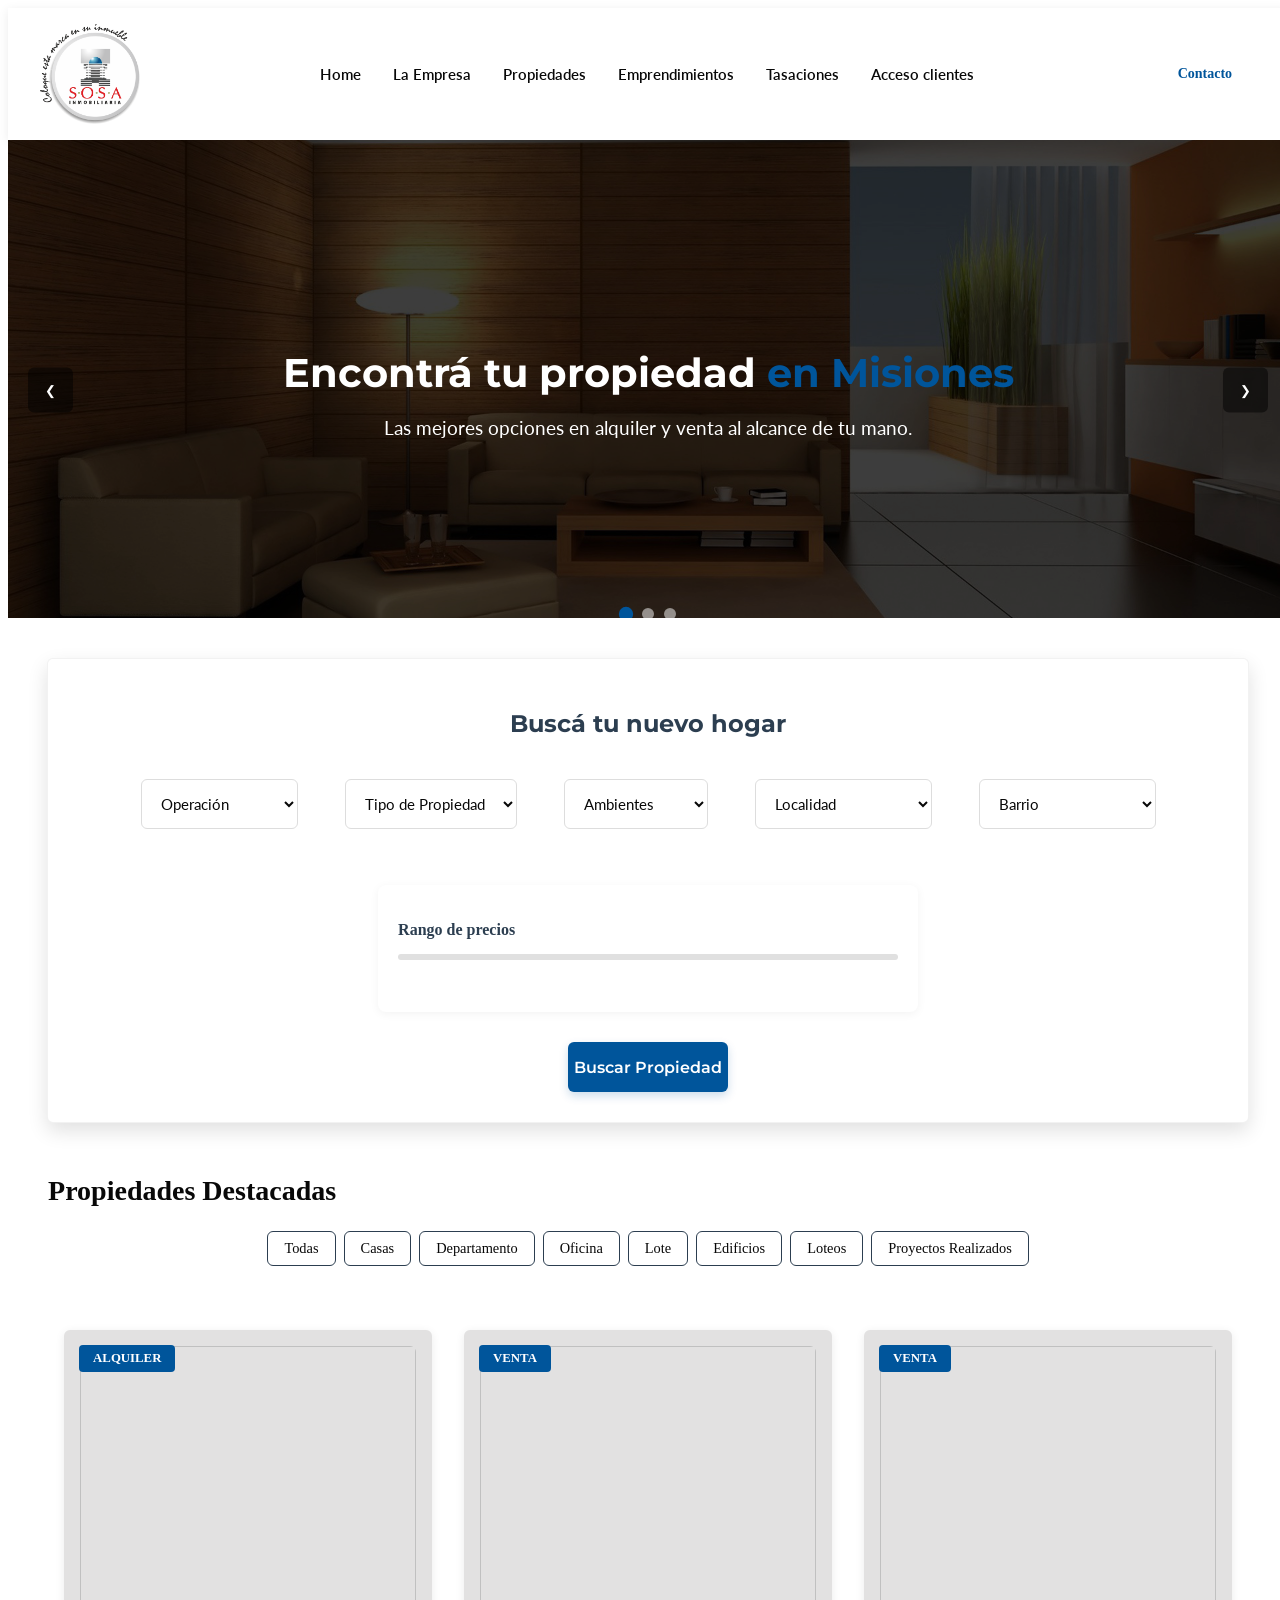
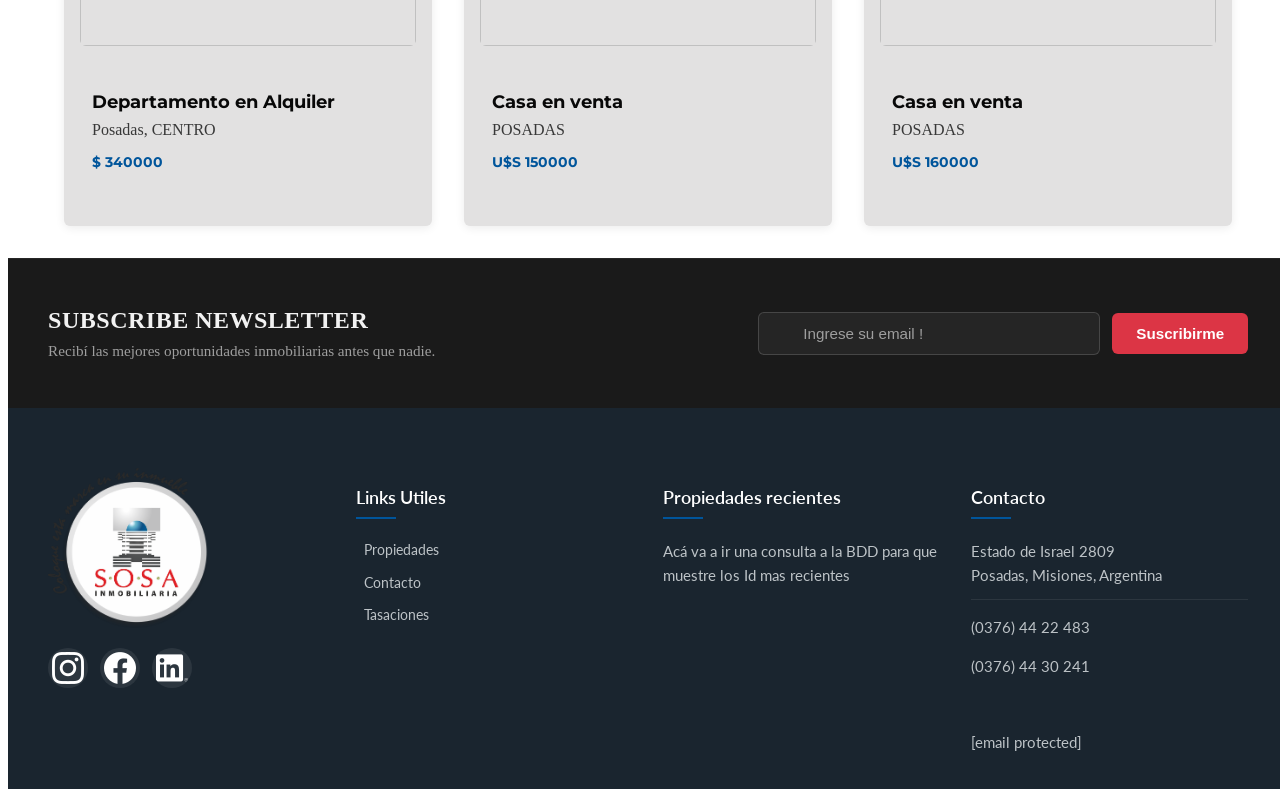
==== commit f5ee7ed5: "Index: se quitó el div aimara" ====
--- a/index.html
+++ b/index.html
@@ -477,7 +477,7 @@
                 </div>
             </div>
         </div>
-        <div class="footer-bottom-area">
+        <!-- <div class="footer-bottom-area">
             <div class="container">
                 <div class="row-footer">
                     <div class="col-lg-12 col-md-12 col-sm-12 col-xs-12">
@@ -487,7 +487,7 @@
                     </div>
                 </div>
             </div>
-        </div>
+        </div> -->
     </footer>
         <!-- Footer End Here --> 
 		<!-- all js here -->
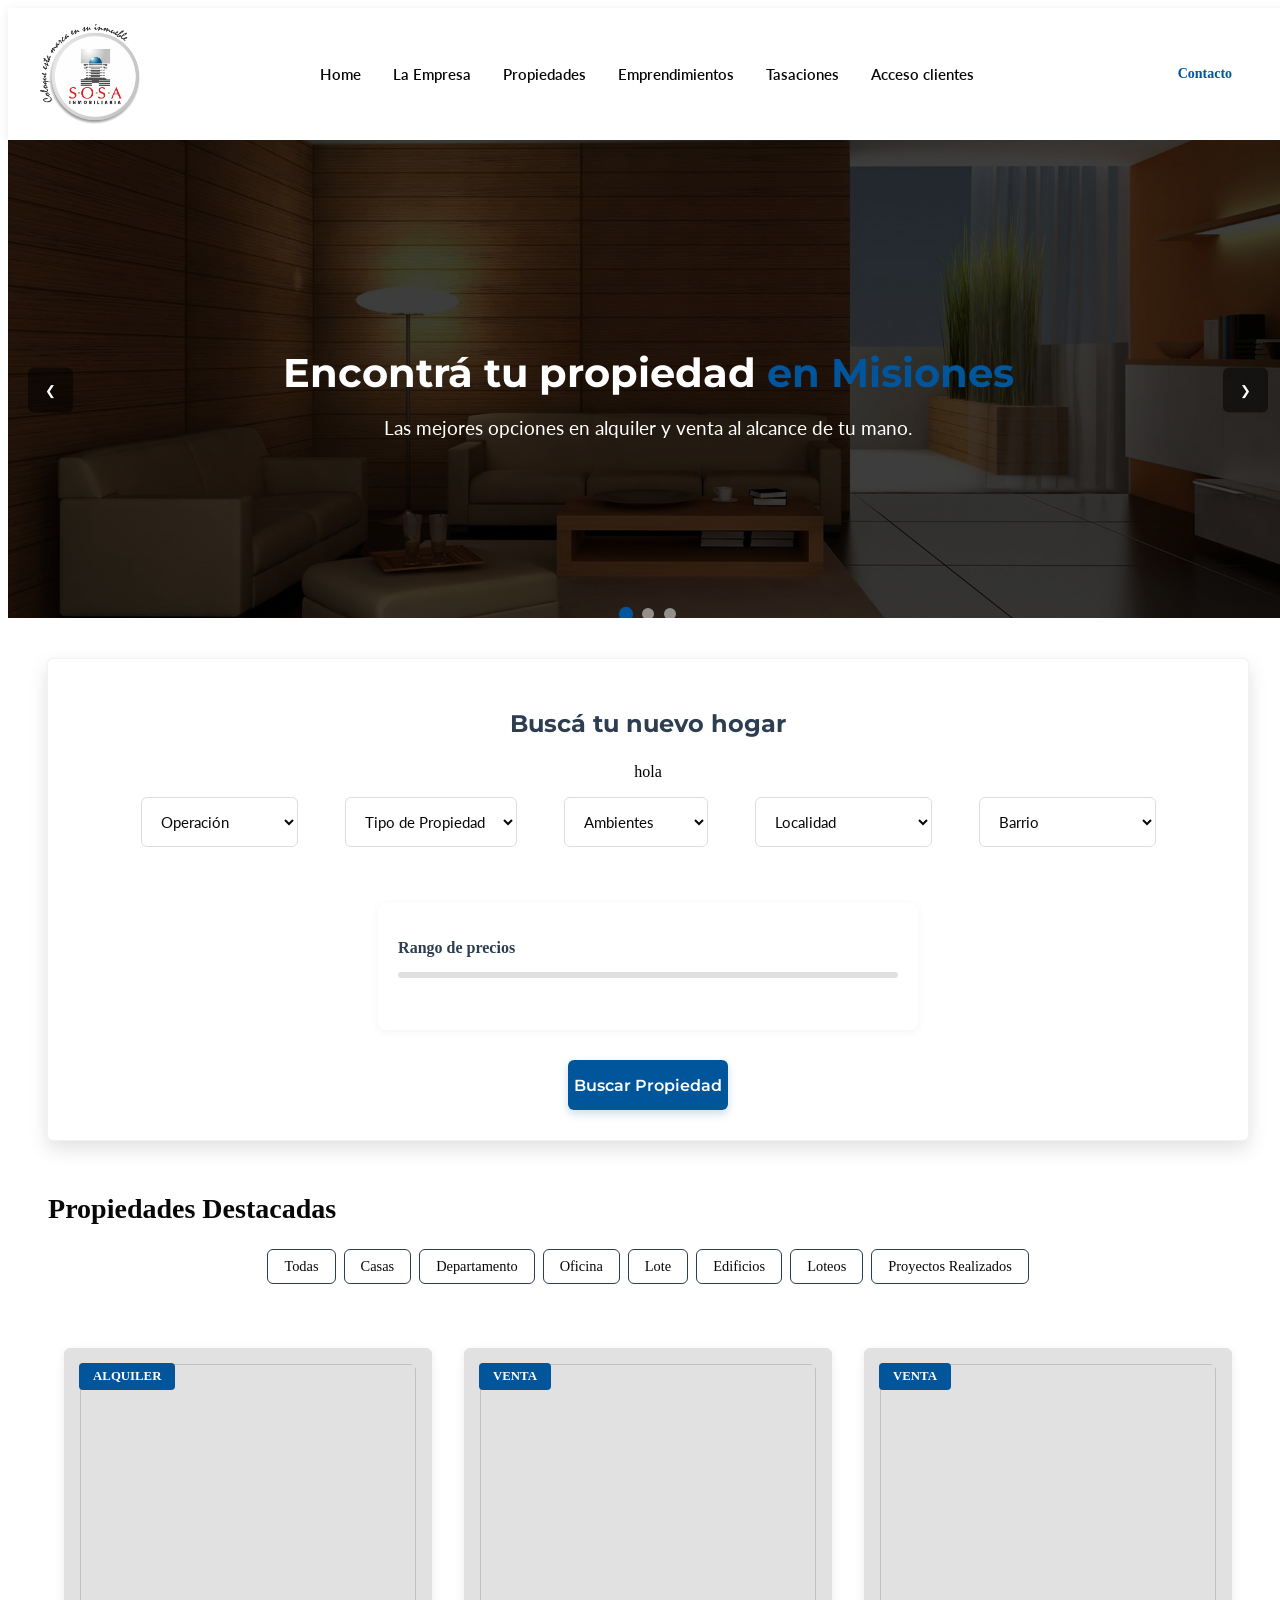
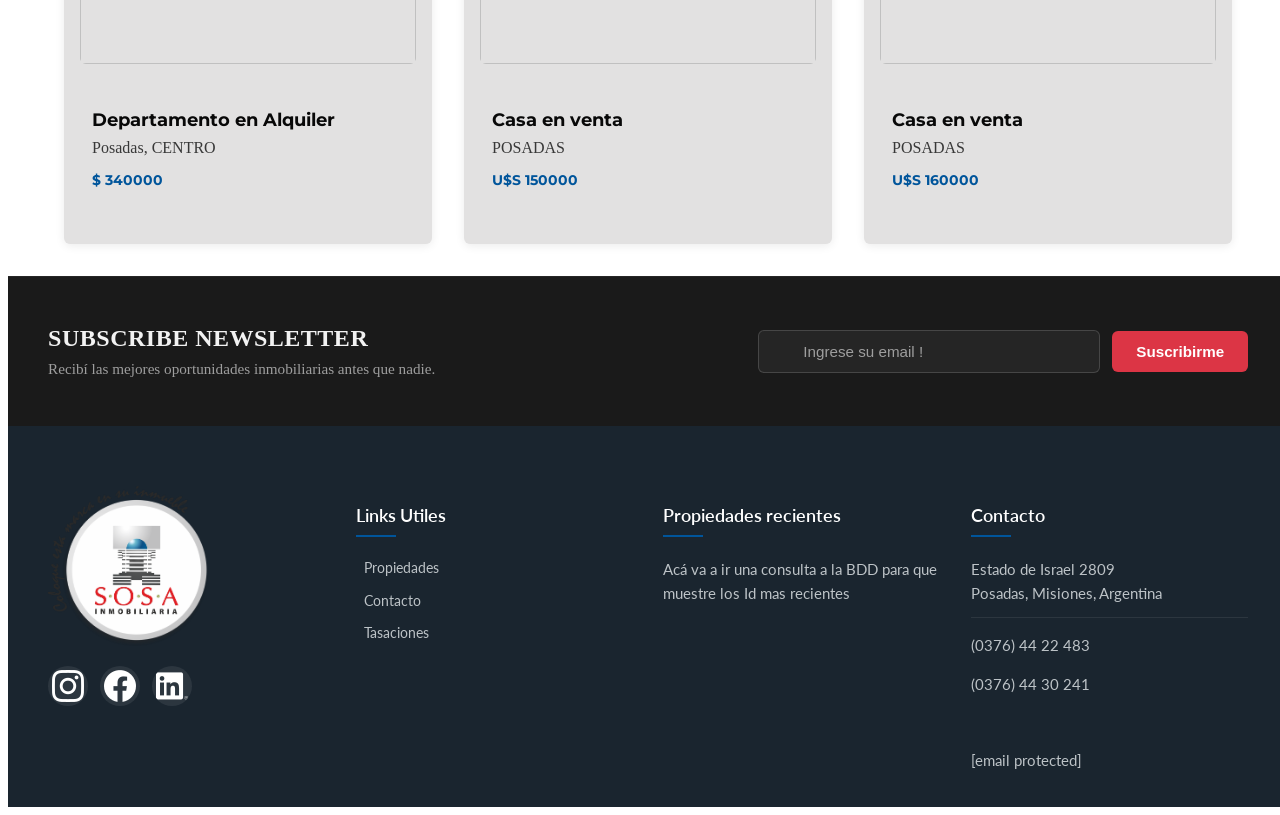
==== commit 225fe383: "INDEX: Commit solo para activar racha" ====
--- a/index.html
+++ b/index.html
@@ -89,7 +89,7 @@
         <div class="container">
             <div class="row">
                 <div class="info-form">
-                    <h2>Buscá tu nuevo hogar</h2>
+                    <h2>Buscá tu nuevo hogar</h2> hola 
                     <form class="formulario" action="propiedades.php" method="GET">
                         <div class="form-fields">                       
                             <!-- Operación -->
@@ -477,17 +477,6 @@
                 </div>
             </div>
         </div>
-        <!-- <div class="footer-bottom-area">
-            <div class="container">
-                <div class="row-footer">
-                    <div class="col-lg-12 col-md-12 col-sm-12 col-xs-12">
-                        <div class="footer-bottom-left">                  
-                            <p>Provisto por <a href="http://xintel.com.ar" rel="nofollow" target="_blank">Xintel</a>. Perteneciente a <a href="http://amaira.com.ar" rel="nofollow" target="_blank">Amaira</a>.</p>
-                        </div>
-                    </div>
-                </div>
-            </div>
-        </div> -->
     </footer>
         <!-- Footer End Here --> 
 		<!-- all js here -->
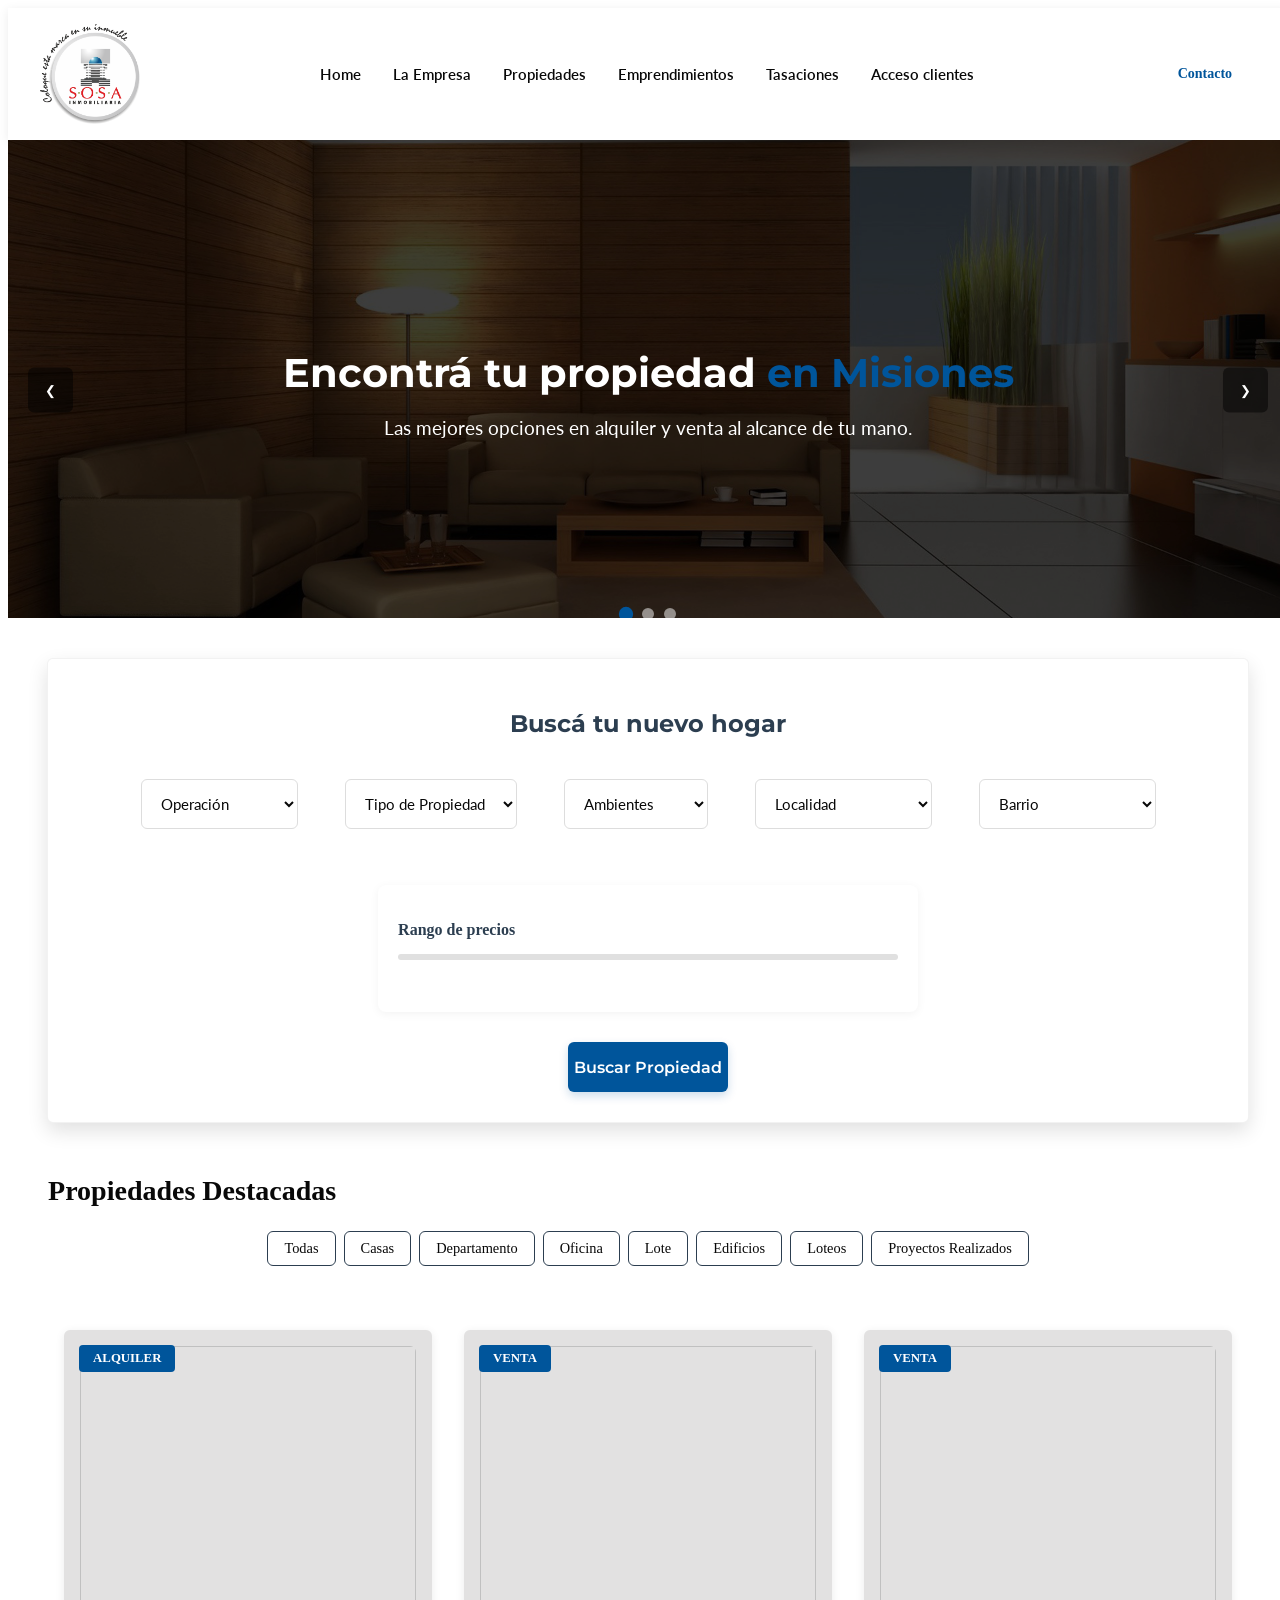
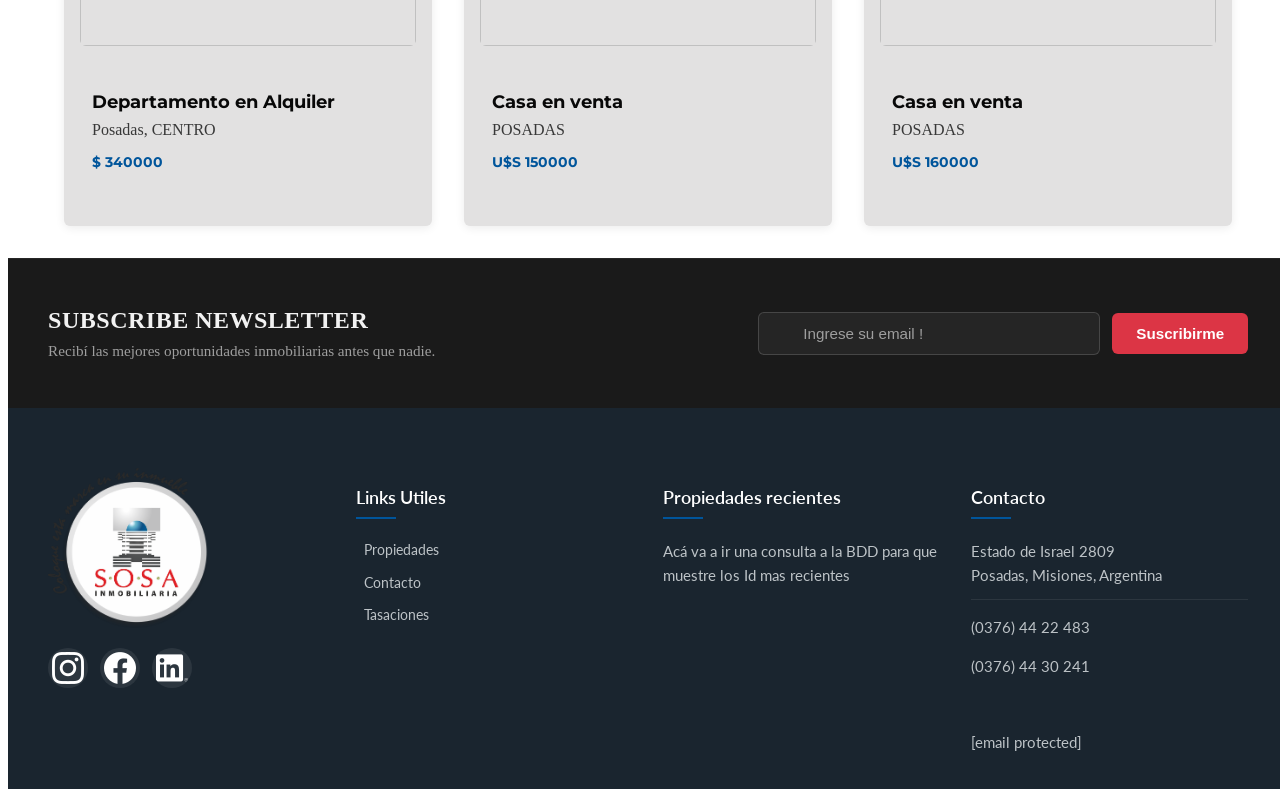
==== commit a55ed04e: "JS: Ordenado de código" ====
--- a/index.html
+++ b/index.html
@@ -89,11 +89,10 @@
         <div class="container">
             <div class="row">
                 <div class="info-form">
-                    <h2>Buscá tu nuevo hogar</h2> hola 
+                    <h2>Buscá tu nuevo hogar</h2>
                     <form class="formulario" action="propiedades.php" method="GET">
                         <div class="form-fields">                       
                             <!-- Operación -->
-                            <!-- <div class=""> -->
                                 <div class="single-field">
                                     <div class="input-box">
                                         <select name="ope">
@@ -104,7 +103,6 @@
                                         </select>
                                     </div>
                                 </div>
-                            <!-- </div>                        -->
                             <!-- Tipo -->
                             <div class="col-lg-3 col-md-3 col-sm-6 col-xs-12">
                                 <div class="single-field">
@@ -480,7 +478,7 @@
     </footer>
         <!-- Footer End Here --> 
 		<!-- all js here -->
-            <script src="script.js"></script>
+            <script src="js-SOSA.js"></script>
 		<!-- jquery latest version -->
         <script data-cfasync="false" src="/cdn-cgi/scripts/5c5dd728/cloudflare-static/email-decode.min.js"></script>
         <script src="js/vendor/jquery-1.12.0.min.js"></script>
